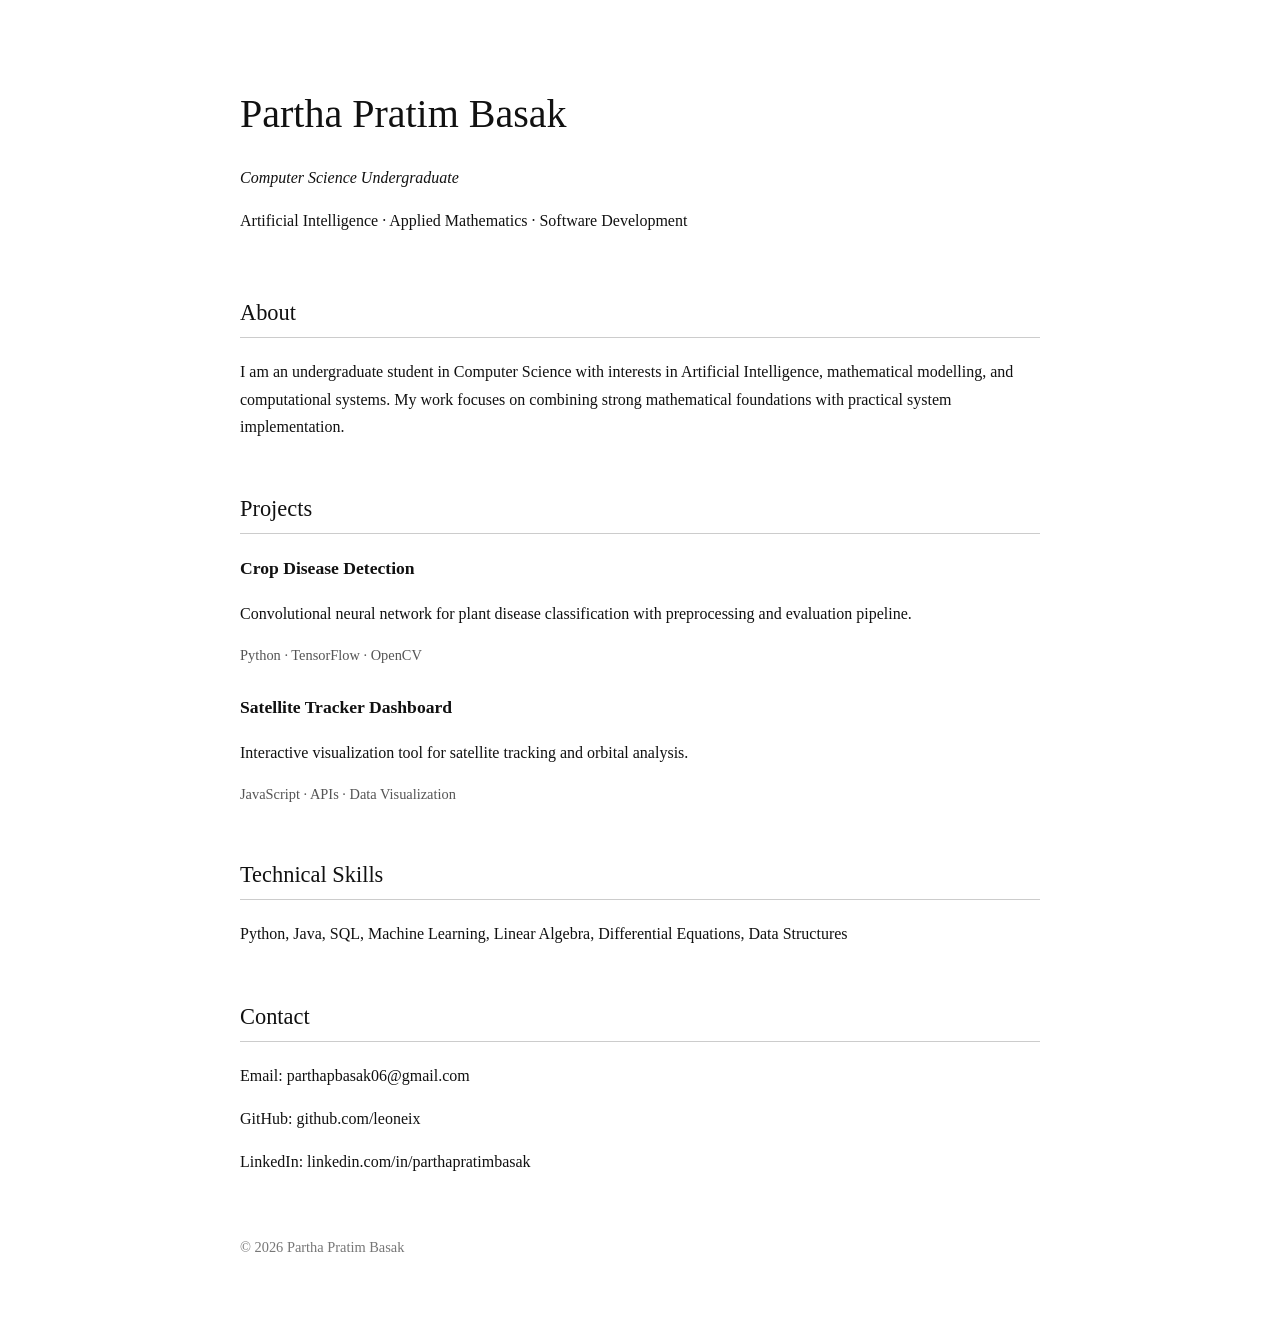
==== index.html @ e7cc88a1 "update" ====
<!doctype html>
<html lang="en">
  <head>
    <meta charset="UTF-8" />
    <title>Partha Pratim Basak</title>
    <meta name="viewport" content="width=device-width, initial-scale=1.0" />
    <link rel="stylesheet" href="style.css" />
  </head>
  <body>
    <div class="container">
      <header>
        <h1>Partha Pratim Basak</h1>
        <p class="subtitle">Computer Science Undergraduate</p>
        <p>
          Artificial Intelligence · Applied Mathematics · Software Development
        </p>
      </header>

      <section>
        <h2>About</h2>
        <p>
          I am an undergraduate student in Computer Science with interests in
          Artificial Intelligence, mathematical modelling, and computational
          systems. My work focuses on combining strong mathematical foundations
          with practical system implementation.
        </p>
      </section>

      <section>
        <h2>Projects</h2>

        <div class="item">
          <h3>Crop Disease Detection</h3>
          <p>
            Convolutional neural network for plant disease classification with
            preprocessing and evaluation pipeline.
          </p>
          <p class="meta">Python · TensorFlow · OpenCV</p>
        </div>

        <div class="item">
          <h3>Satellite Tracker Dashboard</h3>
          <p>
            Interactive visualization tool for satellite tracking and orbital
            analysis.
          </p>
          <p class="meta">JavaScript · APIs · Data Visualization</p>
        </div>
      </section>

      <section>
        <h2>Technical Skills</h2>
        <p>
          Python, Java, SQL, Machine Learning, Linear Algebra, Differential
          Equations, Data Structures
        </p>
      </section>

      <section>
        <h2>Contact</h2>
        <p>Email: parthapbasak06@gmail.com</p>
        <p>GitHub: github.com/leoneix</p>
        <p>LinkedIn: linkedin.com/in/parthapratimbasak</p>
      </section>

      <footer>
        <p>© 2026 Partha Pratim Basak</p>
      </footer>
    </div>
  </body>
</html>
---- style.css ----
body {
  margin: 0;
  padding: 0;
  background-color: #ffffff;
  color: #111111;
  font-family: Georgia, "Times New Roman", serif;
  line-height: 1.7;
}

.container {
  max-width: 800px;
  margin: 80px auto;
  padding: 0 20px;
}

header {
  margin-bottom: 60px;
}

h1 {
  font-size: 2.5rem;
  font-weight: normal;
  margin-bottom: 5px;
}

.subtitle {
  font-style: italic;
  margin-bottom: 10px;
}

h2 {
  font-size: 1.4rem;
  font-weight: normal;
  border-bottom: 1px solid #ccc;
  padding-bottom: 5px;
  margin-bottom: 20px;
}

section {
  margin-bottom: 50px;
}

.item {
  margin-bottom: 25px;
}

h3 {
  font-size: 1.1rem;
  margin-bottom: 5px;
}

.meta {
  font-size: 0.9rem;
  color: #555;
}

footer {
  margin-top: 60px;
  font-size: 0.9rem;
  color: #777;
}
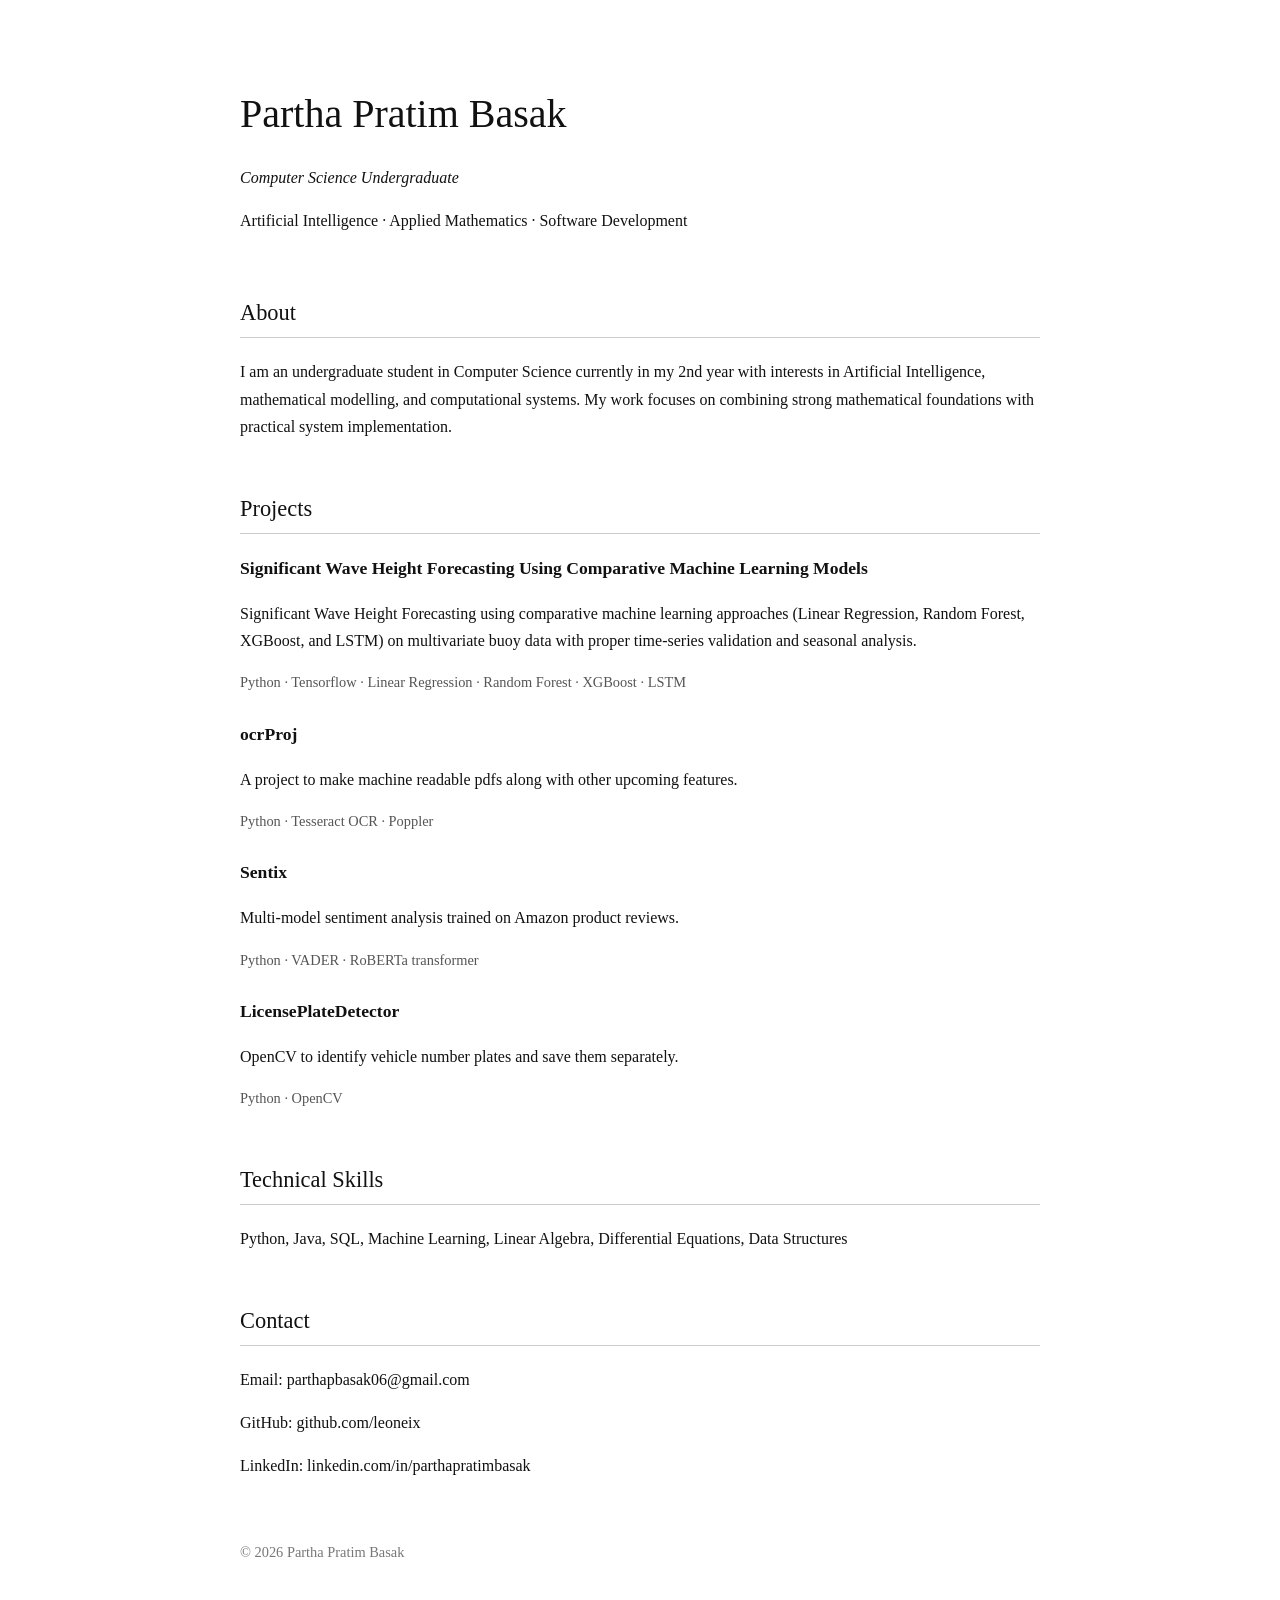
==== commit b6a8c7fc: "Update index.html" ====
--- a/index.html
+++ b/index.html
@@ -19,10 +19,10 @@
       <section>
         <h2>About</h2>
         <p>
-          I am an undergraduate student in Computer Science with interests in
-          Artificial Intelligence, mathematical modelling, and computational
-          systems. My work focuses on combining strong mathematical foundations
-          with practical system implementation.
+          I am an undergraduate student in Computer Science currently in my 2nd
+          year with interests in Artificial Intelligence, mathematical
+          modelling, and computational systems. My work focuses on combining
+          strong mathematical foundations with practical system implementation.
         </p>
       </section>
 
@@ -30,21 +30,45 @@
         <h2>Projects</h2>
 
         <div class="item">
-          <h3>Crop Disease Detection</h3>
+          <h3>
+            Significant Wave Height Forecasting Using Comparative Machine
+            Learning Models
+          </h3>
           <p>
-            Convolutional neural network for plant disease classification with
-            preprocessing and evaluation pipeline.
+            Significant Wave Height Forecasting using comparative machine
+            learning approaches (Linear Regression, Random Forest, XGBoost, and
+            LSTM) on multivariate buoy data with proper time-series validation
+            and seasonal analysis.
           </p>
-          <p class="meta">Python · TensorFlow · OpenCV</p>
+          <p class="meta">
+            Python · Tensorflow · Linear Regression · Random Forest · XGBoost ·
+            LSTM
+          </p>
         </div>
 
         <div class="item">
-          <h3>Satellite Tracker Dashboard</h3>
+          <h3>ocrProj</h3>
           <p>
-            Interactive visualization tool for satellite tracking and orbital
-            analysis.
+            A project to make machine readable pdfs along with other upcoming
+            features.
           </p>
-          <p class="meta">JavaScript · APIs · Data Visualization</p>
+          <p class="meta">Python · Tesseract OCR · Poppler</p>
+        </div>
+
+        <div class="item">
+          <h3>Sentix</h3>
+          <p>
+            Multi-model sentiment analysis trained on Amazon product reviews.
+          </p>
+          <p class="meta">Python · VADER · RoBERTa transformer</p>
+        </div>
+
+        <div class="item">
+          <h3>LicensePlateDetector</h3>
+          <p>
+            OpenCV to identify vehicle number plates and save them separately.
+          </p>
+          <p class="meta">Python · OpenCV</p>
         </div>
       </section>
 
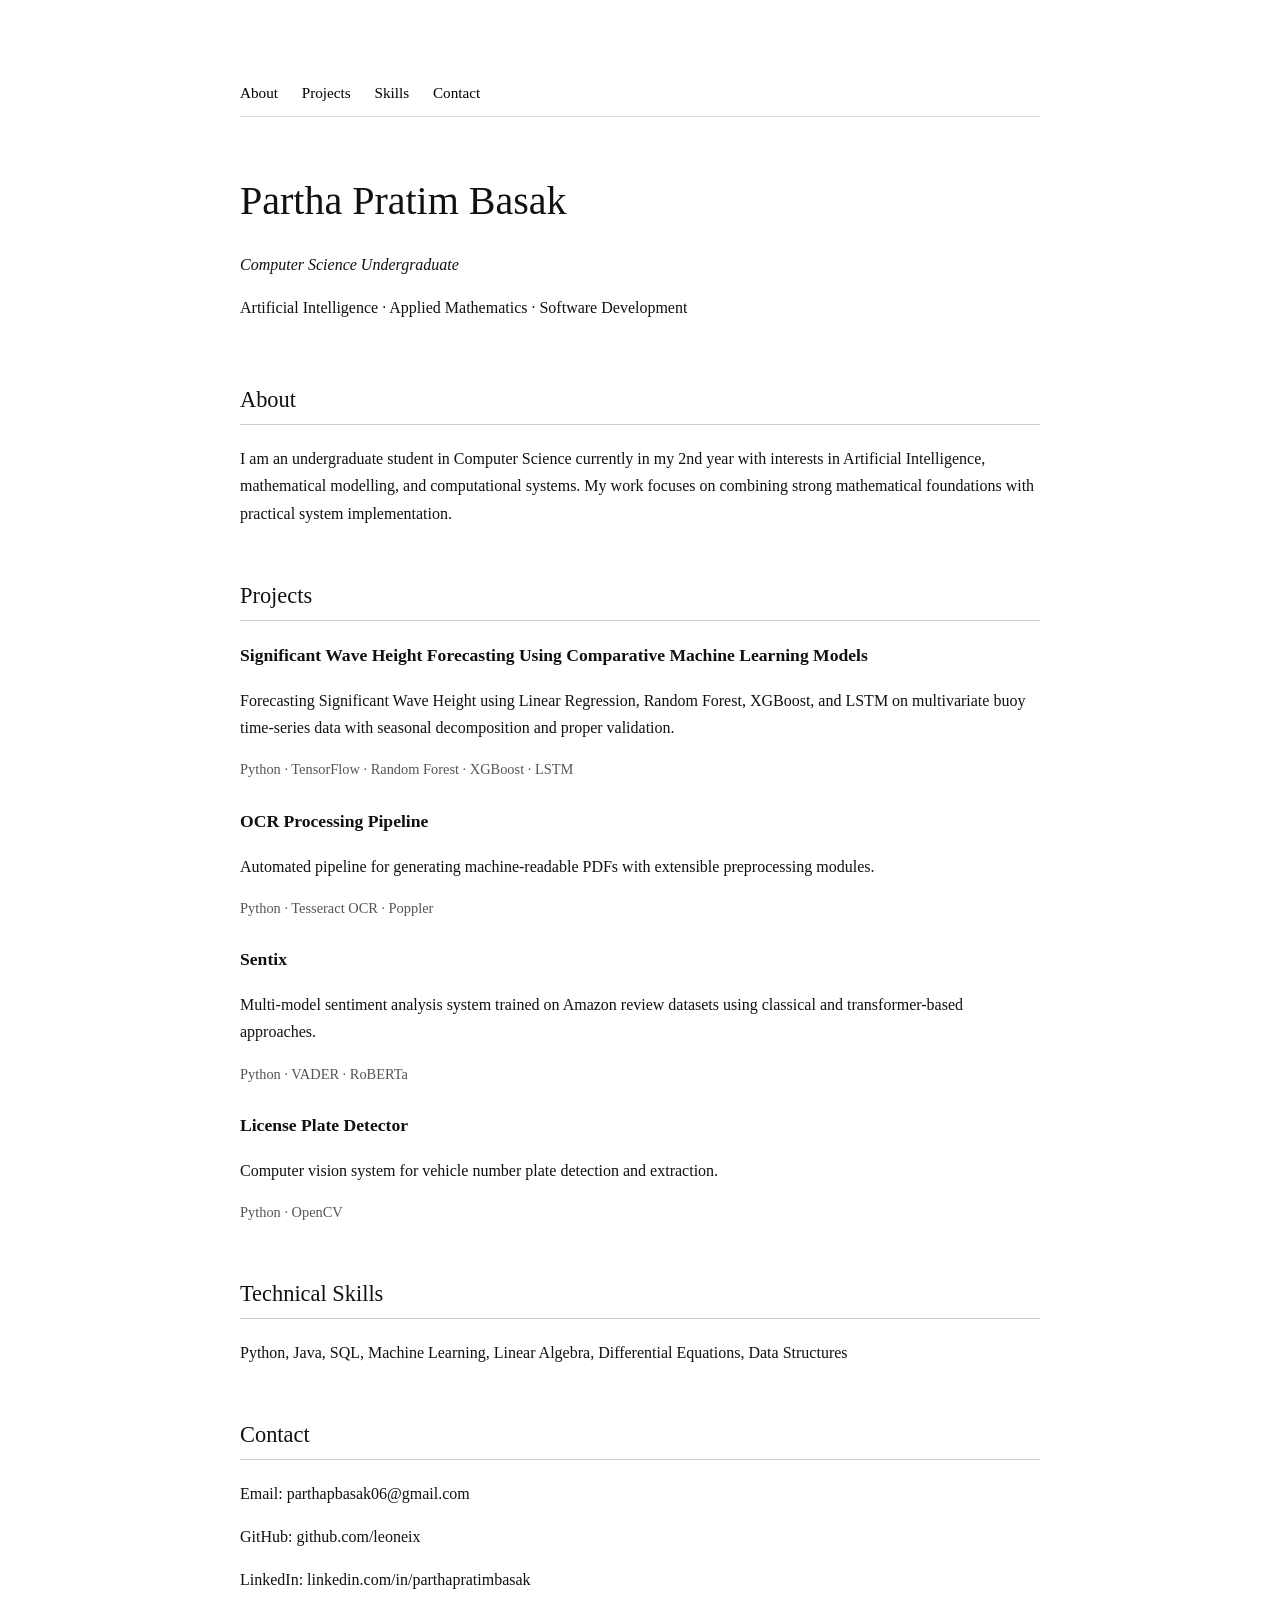
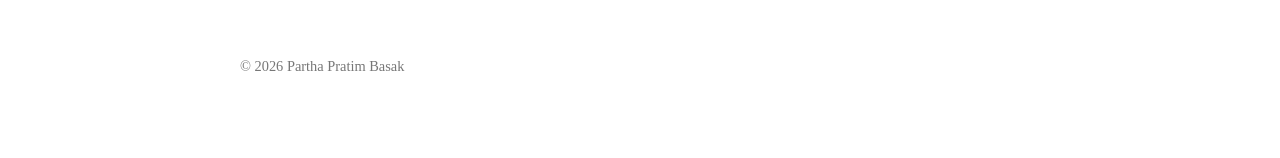
==== commit 3468496e: "smooth scroll and nav stuff" ====
--- a/index.html
+++ b/index.html
@@ -8,6 +8,13 @@
   </head>
   <body>
     <div class="container">
+      <nav>
+        <a href="#about">About</a>
+        <a href="#projects">Projects</a>
+        <a href="#skills">Skills</a>
+        <a href="#contact">Contact</a>
+      </nav>
+
       <header>
         <h1>Partha Pratim Basak</h1>
         <p class="subtitle">Computer Science Undergraduate</p>
@@ -16,7 +23,7 @@
         </p>
       </header>
 
-      <section>
+      <section id="about">
         <h2>About</h2>
         <p>
           I am an undergraduate student in Computer Science currently in my 2nd
@@ -26,7 +33,7 @@
         </p>
       </section>
 
-      <section>
+      <section id="projects">
         <h2>Projects</h2>
 
         <div class="item">
@@ -35,22 +42,20 @@
             Learning Models
           </h3>
           <p>
-            Significant Wave Height Forecasting using comparative machine
-            learning approaches (Linear Regression, Random Forest, XGBoost, and
-            LSTM) on multivariate buoy data with proper time-series validation
-            and seasonal analysis.
+            Forecasting Significant Wave Height using Linear Regression, Random
+            Forest, XGBoost, and LSTM on multivariate buoy time-series data with
+            seasonal decomposition and proper validation.
           </p>
           <p class="meta">
-            Python · Tensorflow · Linear Regression · Random Forest · XGBoost ·
-            LSTM
+            Python · TensorFlow · Random Forest · XGBoost · LSTM
           </p>
         </div>
 
         <div class="item">
-          <h3>ocrProj</h3>
+          <h3>OCR Processing Pipeline</h3>
           <p>
-            A project to make machine readable pdfs along with other upcoming
-            features.
+            Automated pipeline for generating machine-readable PDFs with
+            extensible preprocessing modules.
           </p>
           <p class="meta">Python · Tesseract OCR · Poppler</p>
         </div>
@@ -58,21 +63,23 @@
         <div class="item">
           <h3>Sentix</h3>
           <p>
-            Multi-model sentiment analysis trained on Amazon product reviews.
+            Multi-model sentiment analysis system trained on Amazon review
+            datasets using classical and transformer-based approaches.
           </p>
-          <p class="meta">Python · VADER · RoBERTa transformer</p>
+          <p class="meta">Python · VADER · RoBERTa</p>
         </div>
 
         <div class="item">
-          <h3>LicensePlateDetector</h3>
+          <h3>License Plate Detector</h3>
           <p>
-            OpenCV to identify vehicle number plates and save them separately.
+            Computer vision system for vehicle number plate detection and
+            extraction.
           </p>
           <p class="meta">Python · OpenCV</p>
         </div>
       </section>
 
-      <section>
+      <section id="skills">
         <h2>Technical Skills</h2>
         <p>
           Python, Java, SQL, Machine Learning, Linear Algebra, Differential
@@ -80,7 +87,7 @@
         </p>
       </section>
 
-      <section>
+      <section id="contact">
         <h2>Contact</h2>
         <p>Email: parthapbasak06@gmail.com</p>
         <p>GitHub: github.com/leoneix</p>
@@ -91,5 +98,7 @@
         <p>© 2026 Partha Pratim Basak</p>
       </footer>
     </div>
+
+    <script src="script.js"></script>
   </body>
 </html>
--- a/style.css
+++ b/style.css
@@ -59,3 +59,23 @@
   font-size: 0.9rem;
   color: #777;
 }
+
+nav {
+  margin-bottom: 50px;
+  font-size: 0.95rem;
+}
+
+nav a {
+  margin-right: 20px;
+  text-decoration: none;
+  color: #000;
+}
+
+nav a:hover {
+  text-decoration: underline;
+}
+
+nav {
+  border-bottom: 1px solid #ddd;
+  padding-bottom: 10px;
+}
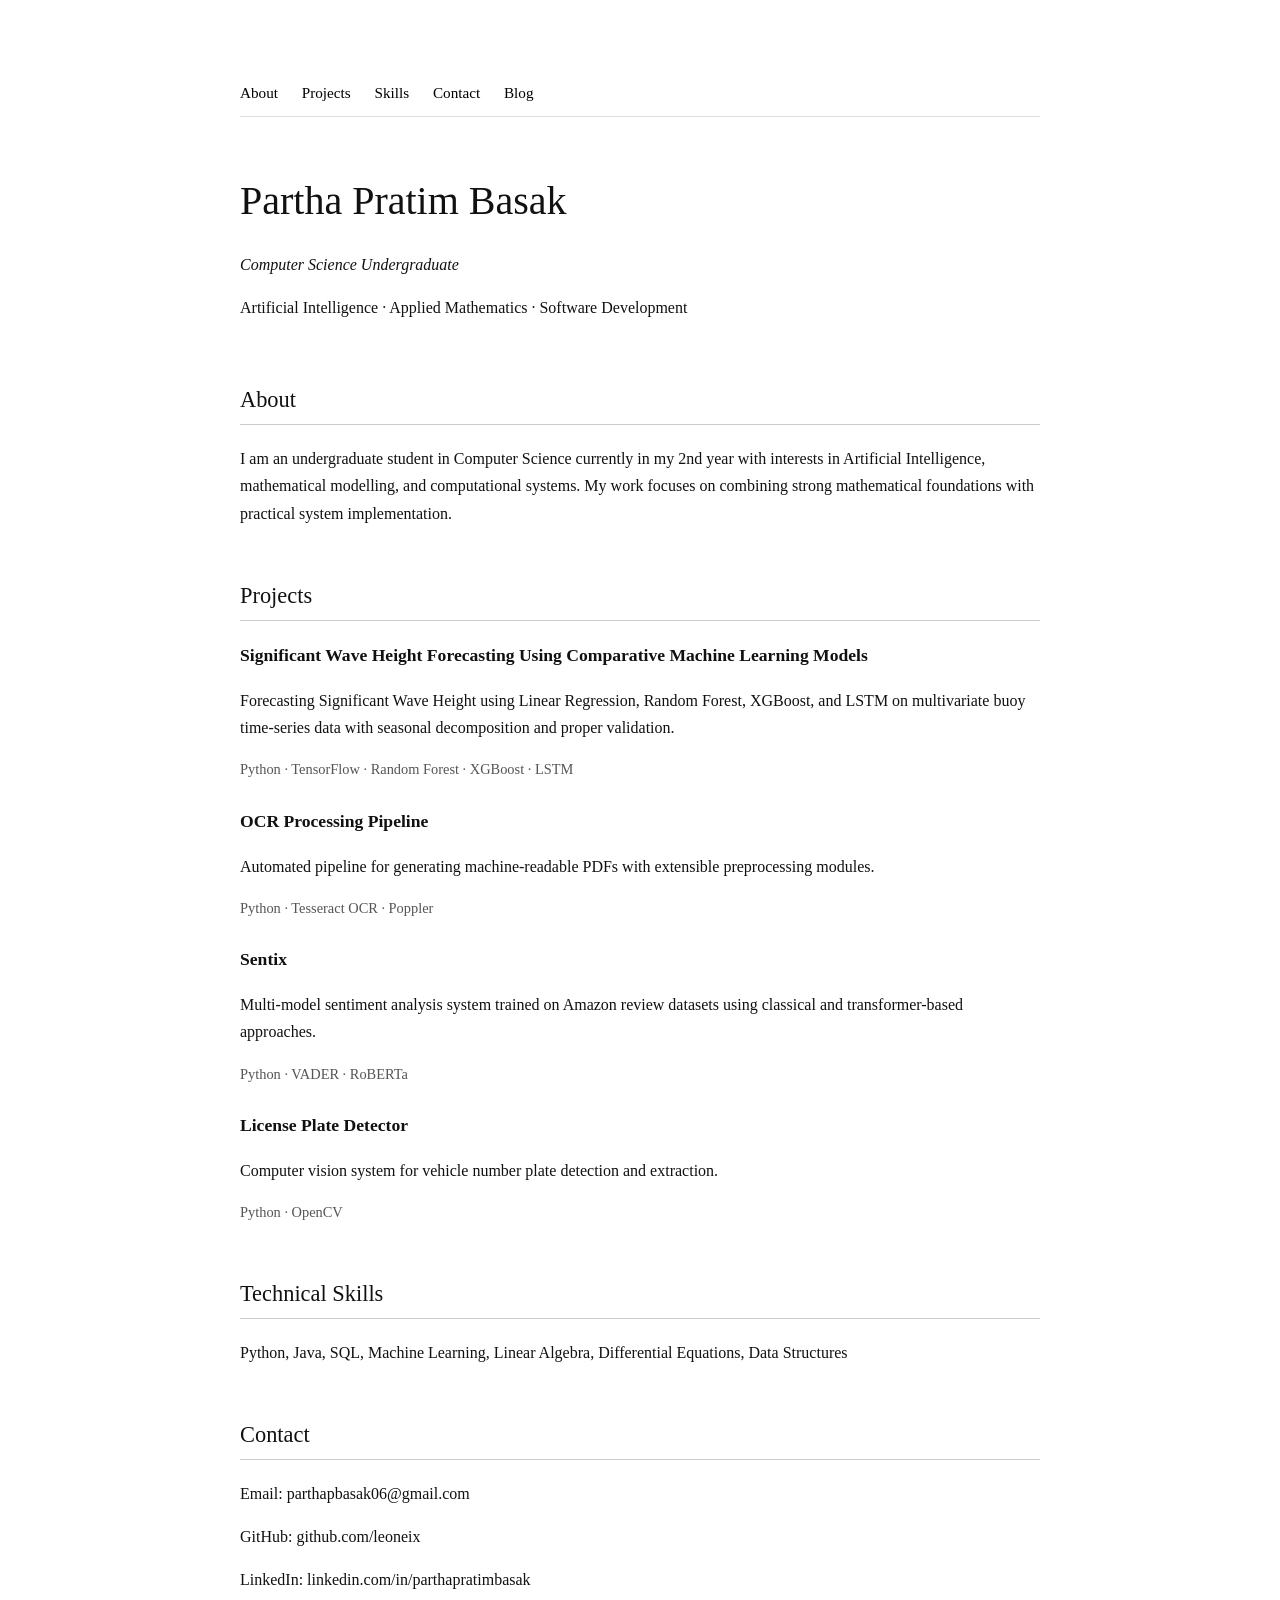
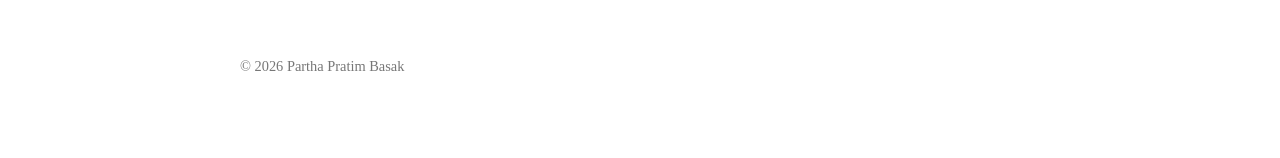
==== commit bcc56ae9: "Update index.html" ====
--- a/index.html
+++ b/index.html
@@ -13,6 +13,7 @@
         <a href="#projects">Projects</a>
         <a href="#skills">Skills</a>
         <a href="#contact">Contact</a>
+        <a href="blog.html">Blog</a>
       </nav>
 
       <header>
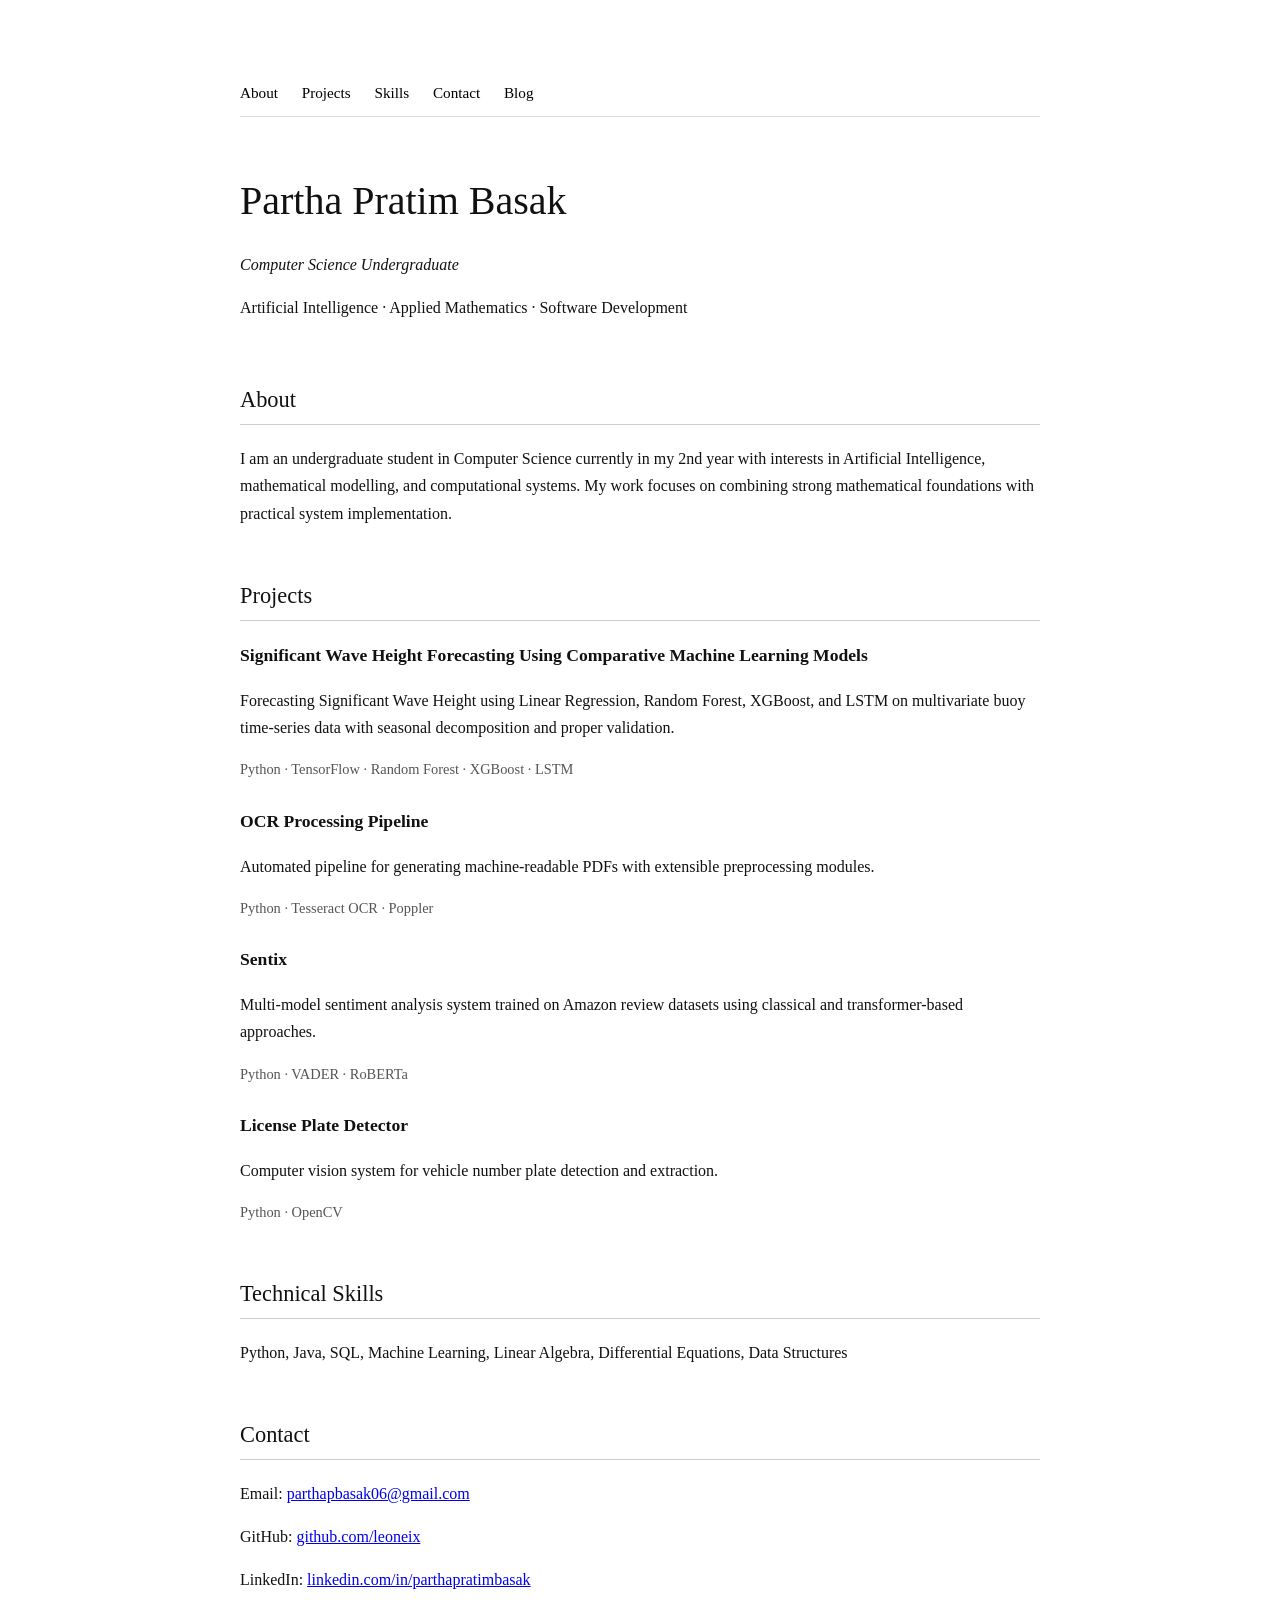
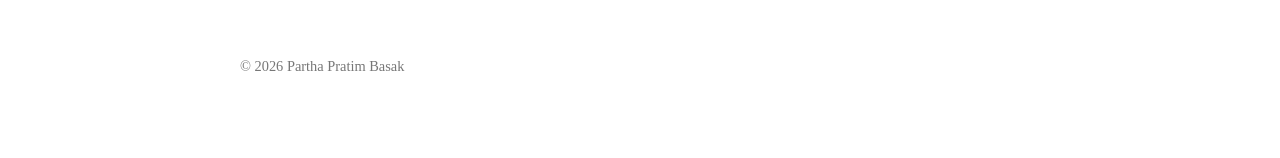
==== commit db5fabc0: "Update index.html" ====
--- a/index.html
+++ b/index.html
@@ -90,9 +90,17 @@
 
       <section id="contact">
         <h2>Contact</h2>
-        <p>Email: parthapbasak06@gmail.com</p>
-        <p>GitHub: github.com/leoneix</p>
-        <p>LinkedIn: linkedin.com/in/parthapratimbasak</p>
+        <p>
+          Email:
+          <a href="mailto:parthapbasak06@gmail.com">parthapbasak06@gmail.com</a>
+        </p>
+        <p>GitHub: <a href="github.com/leoneix">github.com/leoneix</a></p>
+        <p>
+          LinkedIn:
+          <a href="linkedin.com/in/parthapratimbasak"
+            >linkedin.com/in/parthapratimbasak</a
+          >
+        </p>
       </section>
 
       <footer>
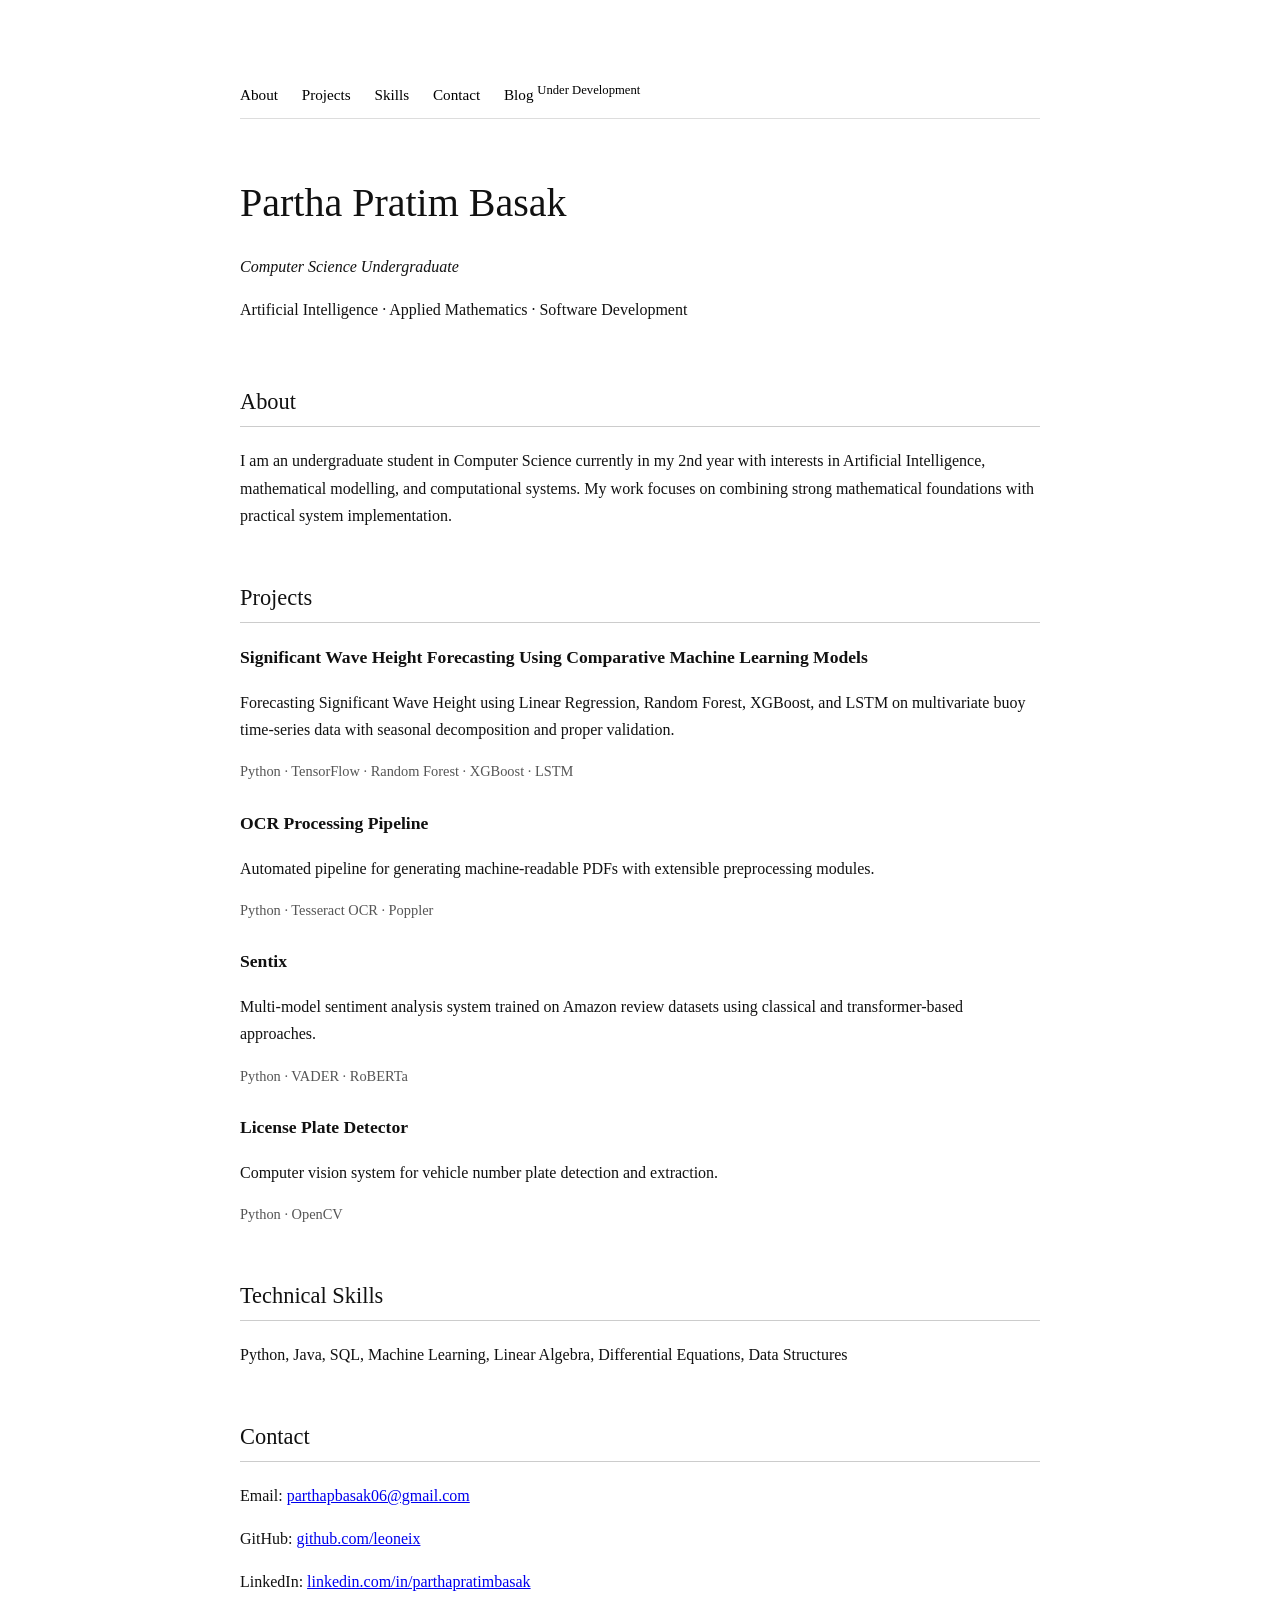
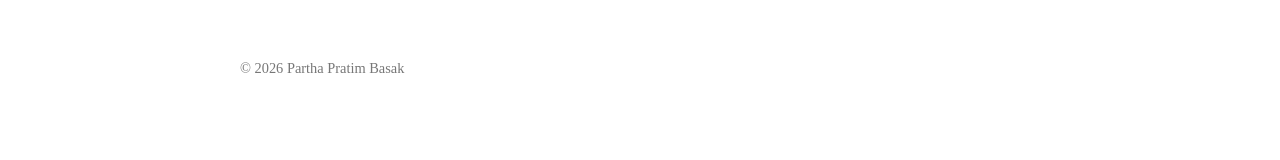
==== commit f8e0d91c: "under dev" ====
--- a/index.html
+++ b/index.html
@@ -13,7 +13,7 @@
         <a href="#projects">Projects</a>
         <a href="#skills">Skills</a>
         <a href="#contact">Contact</a>
-        <a href="blog.html">Blog</a>
+        <a href="">Blog <sup>Under Development</sup></a>
       </nav>
 
       <header>
@@ -94,10 +94,12 @@
           Email:
           <a href="mailto:parthapbasak06@gmail.com">parthapbasak06@gmail.com</a>
         </p>
-        <p>GitHub: <a href="github.com/leoneix">github.com/leoneix</a></p>
+        <p>
+          GitHub: <a href="https://github.com/leoneix">github.com/leoneix</a>
+        </p>
         <p>
           LinkedIn:
-          <a href="linkedin.com/in/parthapratimbasak"
+          <a href="https://linkedin.com/in/parthapratimbasak"
             >linkedin.com/in/parthapratimbasak</a
           >
         </p>
